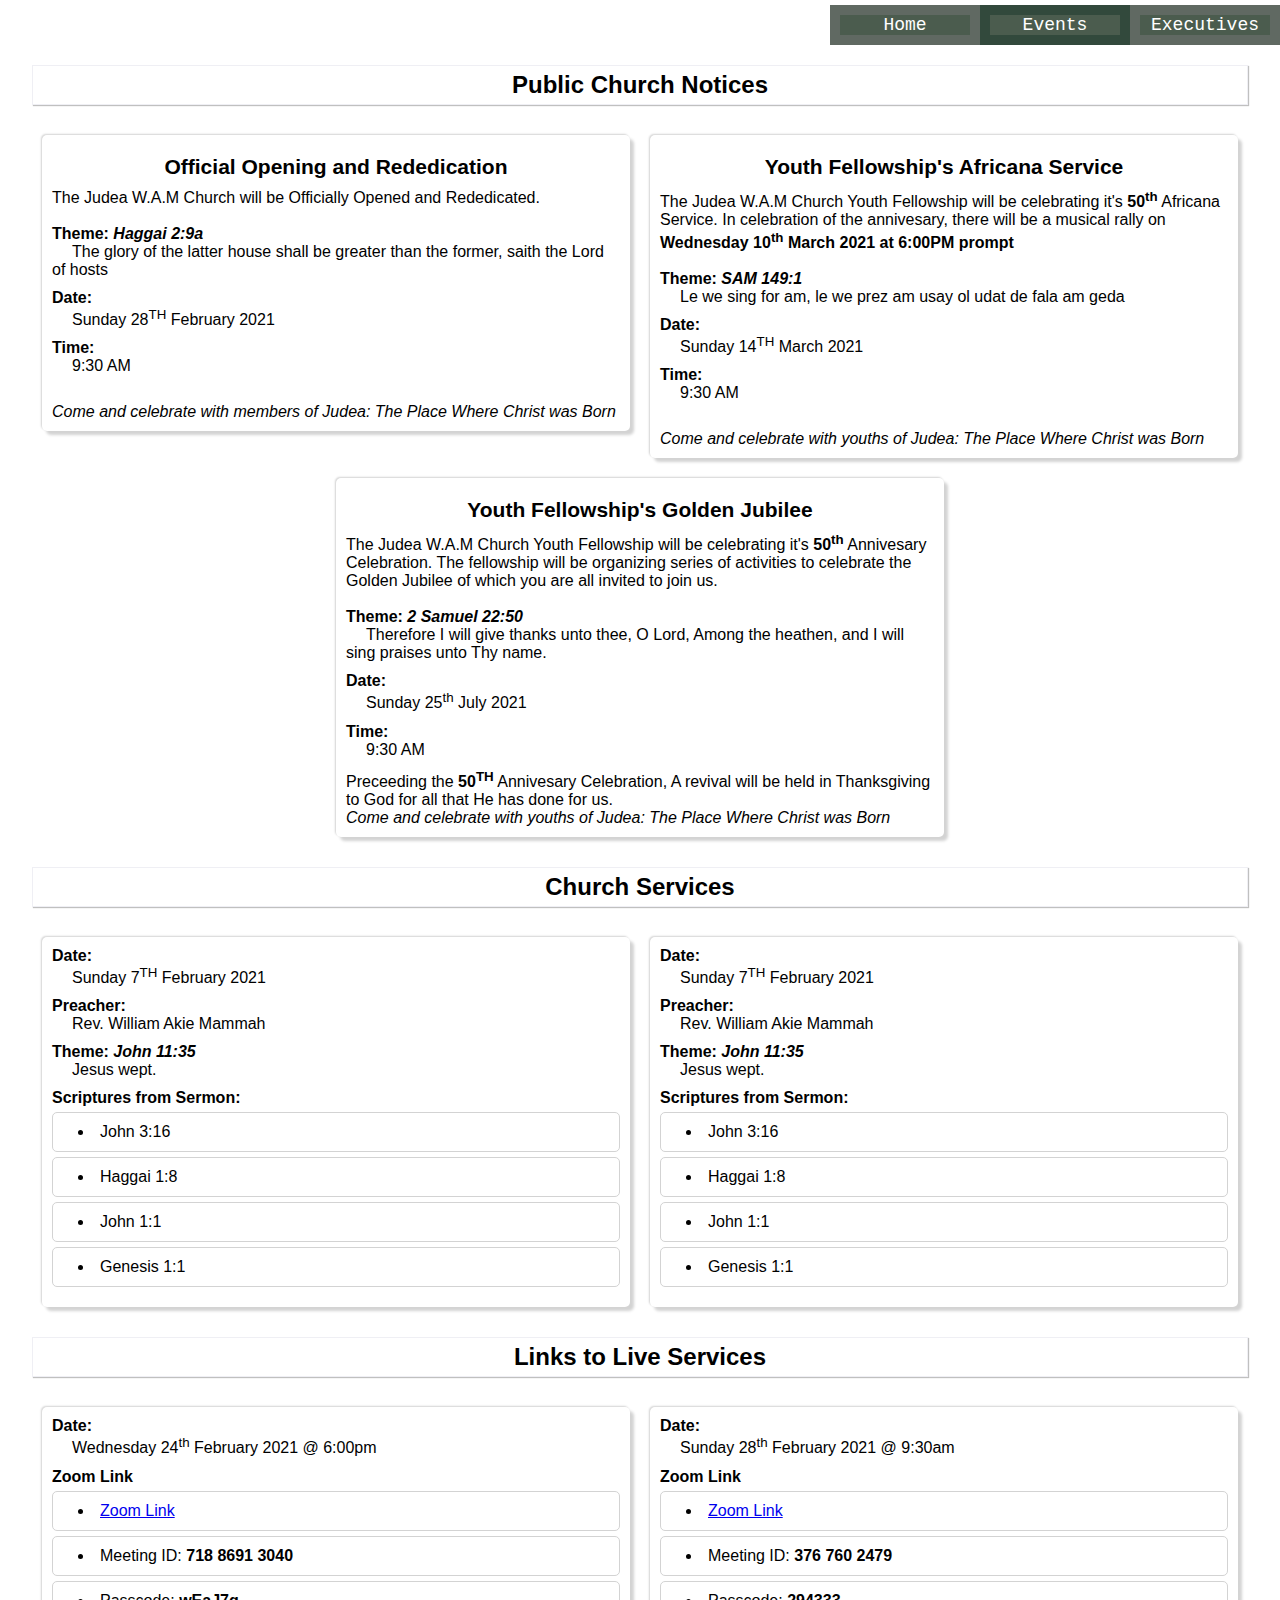
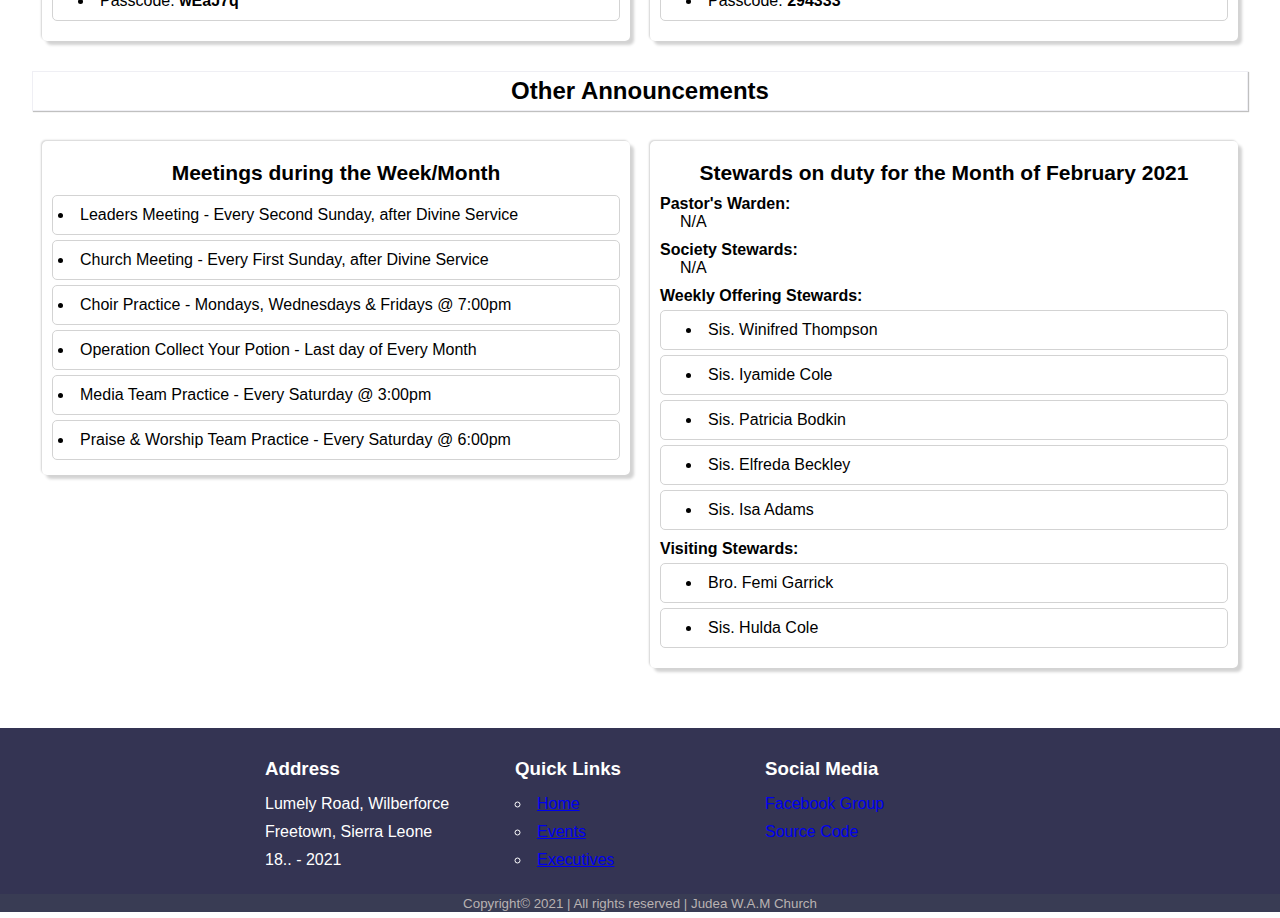
==== events.html @ 3f5f8a82 "Added some contacts and more executives, fixed some broken links" ====
<!DOCTYPE html>
<html lang="en">

<head>
    <meta charset="UTF-8">
    <meta name="viewport" content="width=device-width, initial-scale=1.0">
    <title>Events | Judea W.A.M Church</title>

    <!-- css files -->
    <link rel="stylesheet" href="css/general.css">
    <link rel="stylesheet" href="css/events.css">
</head>

<body>
    <nav>
        <ul>
            <li><a href="index.html">Home</a></li>
            <li class="active"><a href="events.html">Events</a></li>
            <li><a href="executives.html">Executives</a></li>
        </ul>
    </nav>

    <main>
        <section>
            <h2>Public Church Notices</h2>

            <div class="announcment-wrapper">
                <div class="announcment-item">
                    <h3>Official Opening and Rededication</h3>

                    <p>
                        The Judea W.A.M Church will be Officially Opened and Rededicated.
                    </p>
                    <br>

                    <dl>
                        <dt><strong>Theme: <i>Haggai 2:9a</i></strong></dt>
                        <dd>The glory of the latter house shall be greater than the former, saith the Lord of hosts</dd>

                        <dt><strong>Date:</strong></dt>
                        <dd>Sunday 28<sup>TH</sup> February 2021</dd>

                        <dt><strong>Time:</strong></dt>
                        <dd>9:30 AM</dd>
                    </dl><br>

                    <p><i>Come and celebrate with members of Judea: The Place Where Christ was Born</i></p>
                </div>

                <div class="announcment-item">
                    <h3>Youth Fellowship's Africana Service</h3>

                    <p>
                        The Judea W.A.M Church Youth Fellowship will be celebrating it's
                        <b>50<sup>th</sup></b> Africana Service.
                        In celebration of the annivesary, there will be a musical rally on
                        <strong>Wednesday 10<sup>th</sup> March 2021 at 6:00PM prompt</strong>
                    </p><br>

                    <dl>
                        <dt><strong>Theme: <i>SAM 149:1</i></strong></dt>
                        <dd>Le we sing for am, le we prez am usay ol udat de fala am geda</dd>

                        <dt><strong>Date:</strong></dt>
                        <dd>Sunday 14<sup>TH</sup> March 2021</dd>

                        <dt><strong>Time:</strong></dt>
                        <dd>9:30 AM</dd>
                    </dl><br>

                    <p><i>Come and celebrate with youths of Judea: The Place Where Christ was Born</i></p>
                </div>

                <div class="announcment-item jubilee">
                    <h3>Youth Fellowship's Golden Jubilee</h3>

                    <p>
                        The Judea W.A.M Church Youth Fellowship will be celebrating it's
                        <b>50<sup>th</sup></b> Annivesary Celebration.
                        The fellowship will be organizing series of activities to celebrate the Golden Jubilee
                        of which you are all invited to join us.
                    </p><br>

                    <dl>
                        <dt><strong>Theme: <i>2 Samuel 22:50</i></strong></dt>
                        <dd>Therefore I will give thanks unto thee, O Lord, Among the heathen, and I will sing praises
                            unto Thy name.</dd>

                        <dt><strong>Date:</strong></dt>
                        <dd>Sunday 25<sup>th</sup> July 2021</dd>

                        <dt><strong>Time:</strong></dt>
                        <dd>9:30 AM</dd>
                    </dl>

                    <p>Preceeding the <b>50<sup>TH</sup></b> Annivesary Celebration,
                        A revival will be held in Thanksgiving to God for all that He has done for us.
                        <br>
                        <i>Come and celebrate with youths of Judea: The Place Where Christ was Born</i>
                    </p>
                </div>
            </div>
        </section>

        <section>
            <h2>Church Services</h2>

            <div class="announcment-wrapper">
                <div class="announcment-item">
                    <dl>
                        <dt><strong>Date:</strong></dt>
                        <dd>Sunday 7<sup>TH</sup> February 2021</dd>

                        <dt><strong>Preacher:</strong></dt>
                        <dd>Rev. William Akie Mammah</dd>

                        <dt><strong>Theme: <i>John 11:35</i></strong></dt>
                        <dd>Jesus wept.</dd>

                        <dt><strong>Scriptures from Sermon:</strong></dt>
                        <dd>
                            <ul>
                                <li>John 3:16</li>
                                <li>Haggai 1:8</li>
                                <li>John 1:1</li>
                                <li>Genesis 1:1</li>
                            </ul>
                        </dd>
                    </dl>
                </div>

                <div class="announcment-item">
                    <dl>
                        <dt><strong>Date:</strong></dt>
                        <dd>Sunday 7<sup>TH</sup> February 2021</dd>

                        <dt><strong>Preacher:</strong></dt>
                        <dd>Rev. William Akie Mammah</dd>

                        <dt><strong>Theme: <i>John 11:35</i></strong></dt>
                        <dd>Jesus wept.</dd>

                        <dt><strong>Scriptures from Sermon:</strong></dt>
                        <dd>
                            <ul>
                                <li>John 3:16</li>
                                <li>Haggai 1:8</li>
                                <li>John 1:1</li>
                                <li>Genesis 1:1</li>
                            </ul>
                        </dd>
                    </dl>
                </div>
            </div>
        </section>

        <section>
            <h2>Links to Live Services</h2>

            <div class="announcment-wrapper">
                <div class="announcment-item">
                    <dl>
                        <dt><strong>Date:</strong></dt>
                        <dd>Wednesday 24<sup>th</sup> February 2021 @ 6:00pm</dd>

                        <dt><strong>Zoom Link</strong></dt>
                        <dd>
                            <ul>
                                <li>
                                    <a href="https://us04web.zoom.us/j/71886913040?pwd=ZmZhRWZRaHJoSkdhZ0pCdDlmcGg2dz09">
                                        Zoom Link</a></li>
                                <li>Meeting ID: <b>718 8691 3040</b></li>
                                <li>Passcode: <b>wEaJ7q</b></li>
                            </ul>
                        </dd>

                        <!-- <dt><strong>Facebook Live</strong></dt>
                        <dd>
                            <ul><li><a href="#">Facebook Live</a></li></ul>
                        </dd> -->

                    </dl>
                </div>

                <div class="announcment-item">
                    <dl>
                        <dt><strong>Date:</strong></dt>
                        <dd>Sunday 28<sup>th</sup> February 2021 @ 9:30am</dd>

                        <dt><strong>Zoom Link</strong></dt>
                        <dd>
                            <ul>
                                <li><a href="https://zoom.us/j/3767602479?pwd=OGM2a09iNFV0dnRwTVY5bVo1dDd2dz09">
                                    Zoom Link</a></li>
                                <li>Meeting ID: <b>376 760 2479</b></li>
                                <li>Passcode: <b>294333</b></li>
                            </ul>
                        </dd>

                        <!-- <dt><strong>Facebook Live</strong></dt>
                        <dd>
                            <ul><li><a href="#">Facebook Live</a></li></ul>
                        </dd> -->

                    </dl>
                </div>
            </div>
        </section>

        <section>
            <h2>Other Announcements</h2>

            <div class="announcment-wrapper other-notices">
                <div class="announcment-item">
                    <h3>Meetings during the Week/Month</h3>

                    <ul>
                        <li>Leaders Meeting - Every Second Sunday, after Divine Service</li>
                        <li>Church Meeting - Every First Sunday, after Divine Service</li>
                        <li>Choir Practice - Mondays, Wednesdays &amp; Fridays @ 7:00pm</li>
                        <li>Operation Collect Your Potion - Last day of Every Month</li>
                        <li>Media Team Practice - Every Saturday @ 3:00pm</li>
                        <li>Praise &amp; Worship Team Practice - Every Saturday @ 6:00pm</li>
                    </ul>
                </div>

                <div class="announcment-item">
                    <h3>Stewards on duty for the Month of February 2021</h3>

                    <dl>
                        <dt><strong>Pastor's Warden:</strong></dt>
                        <dd>N/A</dd>

                        <dt><strong>Society Stewards:</strong></dt>
                        <dd>N/A</dd>

                        <dt><strong>Weekly Offering Stewards:</strong></dt>
                        <dd>
                            <ul>
                                <li>Sis. Winifred Thompson</li>
                                <li>Sis. Iyamide Cole</li>
                                <li>Sis. Patricia Bodkin</li>
                                <li>Sis. Elfreda Beckley</li>
                                <li>Sis. Isa Adams</li>
                            </ul>
                        </dd>

                        <dt><strong>Visiting Stewards:</strong></dt>
                        <dd>
                            <ul>
                                <li>Bro. Femi Garrick</li>
                                <li>Sis. Hulda Cole</li>
                            </ul>
                        </dd>
                    </dl>
                </div>
            </div>
        </section>
    </main>

    <footer>
        <!-- footer contents -->
        <section>
            <!-- Address and active years -->
            <div class="address">
                <h3>Address</h3>

                <ul>
                    <li>Lumely Road, Wilberforce</li>
                    <li>Freetown, Sierra Leone</li>
                    <li>18.. - 2021</li>
                </ul>
            </div>

            <!-- sitemap / quick links -->
            <div class="quick-links">
                <h3>Quick Links</h3>

                <ul>
                    <li><a href="index.html">Home</a></li>
                    <li><a href="events.html">Events</a></li>
                    <li><a href="executives.html">Executives</a></li>
                </ul>
            </div>

            <!-- social media accounts -->
            <div class="social-media">
                <h3>Social Media</h3>

                <ul>
                    <li><a href="#">Facebook Group</a></li>
                    <!-- <li><a href="#">YouTube Channel</a></li> -->
                    <li><a href="#">Source Code</a></li>
                </ul>
            </div>
        </section>

        <!-- copyright -->
        <div class="copyright">
            <small>Copyright&copy; 2021 | All rights reserved | Judea W.A.M Church</small>
        </div>
    </footer>
</body>

</html>
---- css/general.css ----
*{
    margin: 0px;
    padding: 0px;
    box-sizing: border-box;
}

body{
    width: 100%;
    margin: 5px 0px;
    font-family: Arial, Helvetica, sans-serif;
}

/* NAVIGATION */
nav{
    background-color: white;
    position: sticky;
    top: 0px;
}

nav ul{
    display: flex;
    justify-content: flex-end;
    font-family: monospace;
    font-size: 18px;
    list-style-type: none;
}

nav ul li {
    width: 150px;
    text-align: center;
    background-color: rgb(96, 105, 98);
    padding: 10px;
}

nav ul li:hover{
    background-color: rgb(118, 111, 124);
}

.active{
    background-color: rgb(50, 73, 60);
}

nav ul a{
    color: white;
    text-decoration: none;
    display: block;
    background-color: rgb(75, 92, 78);
}


/* MAIN CONTENTS */
main{
    width: 95%;
    margin: auto;
}

/* FOOTER */
footer{
    background-color: rgb(52, 52, 83);
    color: white;
    margin-top: 50px;
    padding-top: 20px;
}

footer h3{
    margin-bottom: 10px;
}

footer section{
    display: flex;
    justify-content: center;
    padding: 10px 0px 20px 0px;
}

footer ul li{
    padding: 5px 0px;
}

footer section div{
    flex-basis: 250px;
}

.address ul li{
    list-style-type: none;
}

.quick-links ul li{
    list-style-position: inside;
    list-style-type: circle;
}

.quick-links ul li:hover{
    text-indent: 10px;   
}

.social-media ul li{
    list-style: none;
}

.social-media ul li a{
    text-decoration: none;
}

footer div.copyright{
    background-color: rgba(59, 63, 85, 0.747);
    color: rgb(184, 178, 178);
    text-align: center;
}
---- css/events.css ----
main section h2{
    text-align: center;
    margin: 20px 0px;
    border: 1px solid rgb(224, 224, 233, 0.5);
    padding: 5px 0px;  
    box-shadow: 1px 1px 1px silver;  
}

.announcment-wrapper{
    display: flex;
    justify-content: space-around;
    align-items: flex-start;
    flex-wrap: wrap;
}


.announcment-item h3{
    font-size: 21px;
    margin: 10px 0px;
    text-align: center;
}

.announcment-item{
    border-radius: 5px;
    flex: 1 1 47%;
    padding: 10px;
    margin: 10px;
    box-shadow: 4px 4px 3px lightgrey, -1px -1px 2px lightgrey;
}

.announcment-item dd{
    text-indent: 20px;
    margin-bottom: 10px;
}

.announcment-item ul li{
    border: 1px solid lightgrey;
    border-radius: 5px;
    height: max-content;
    padding: 10px 5px;
    margin: 5px 0px;
}

.jubilee{
    flex: 0 1 50%;
}

.announcment-item ul{
    list-style-position: inside;
}

.announcment-item ul li:hover{
    box-shadow: 2px 2px 2px grey;
    text-indent: 10px;
}


/* ============ MEDIA QUERIES ============= */
@media screen and (max-width: 770px){
    .other-notices div{
        flex-basis: 100%;
    }

    .jubilee{
        flex: 1 1 auto;
    }
}

@media screen and (max-width: 470px){
    .announcment-item{
        flex-basis: 100%;
    }
}
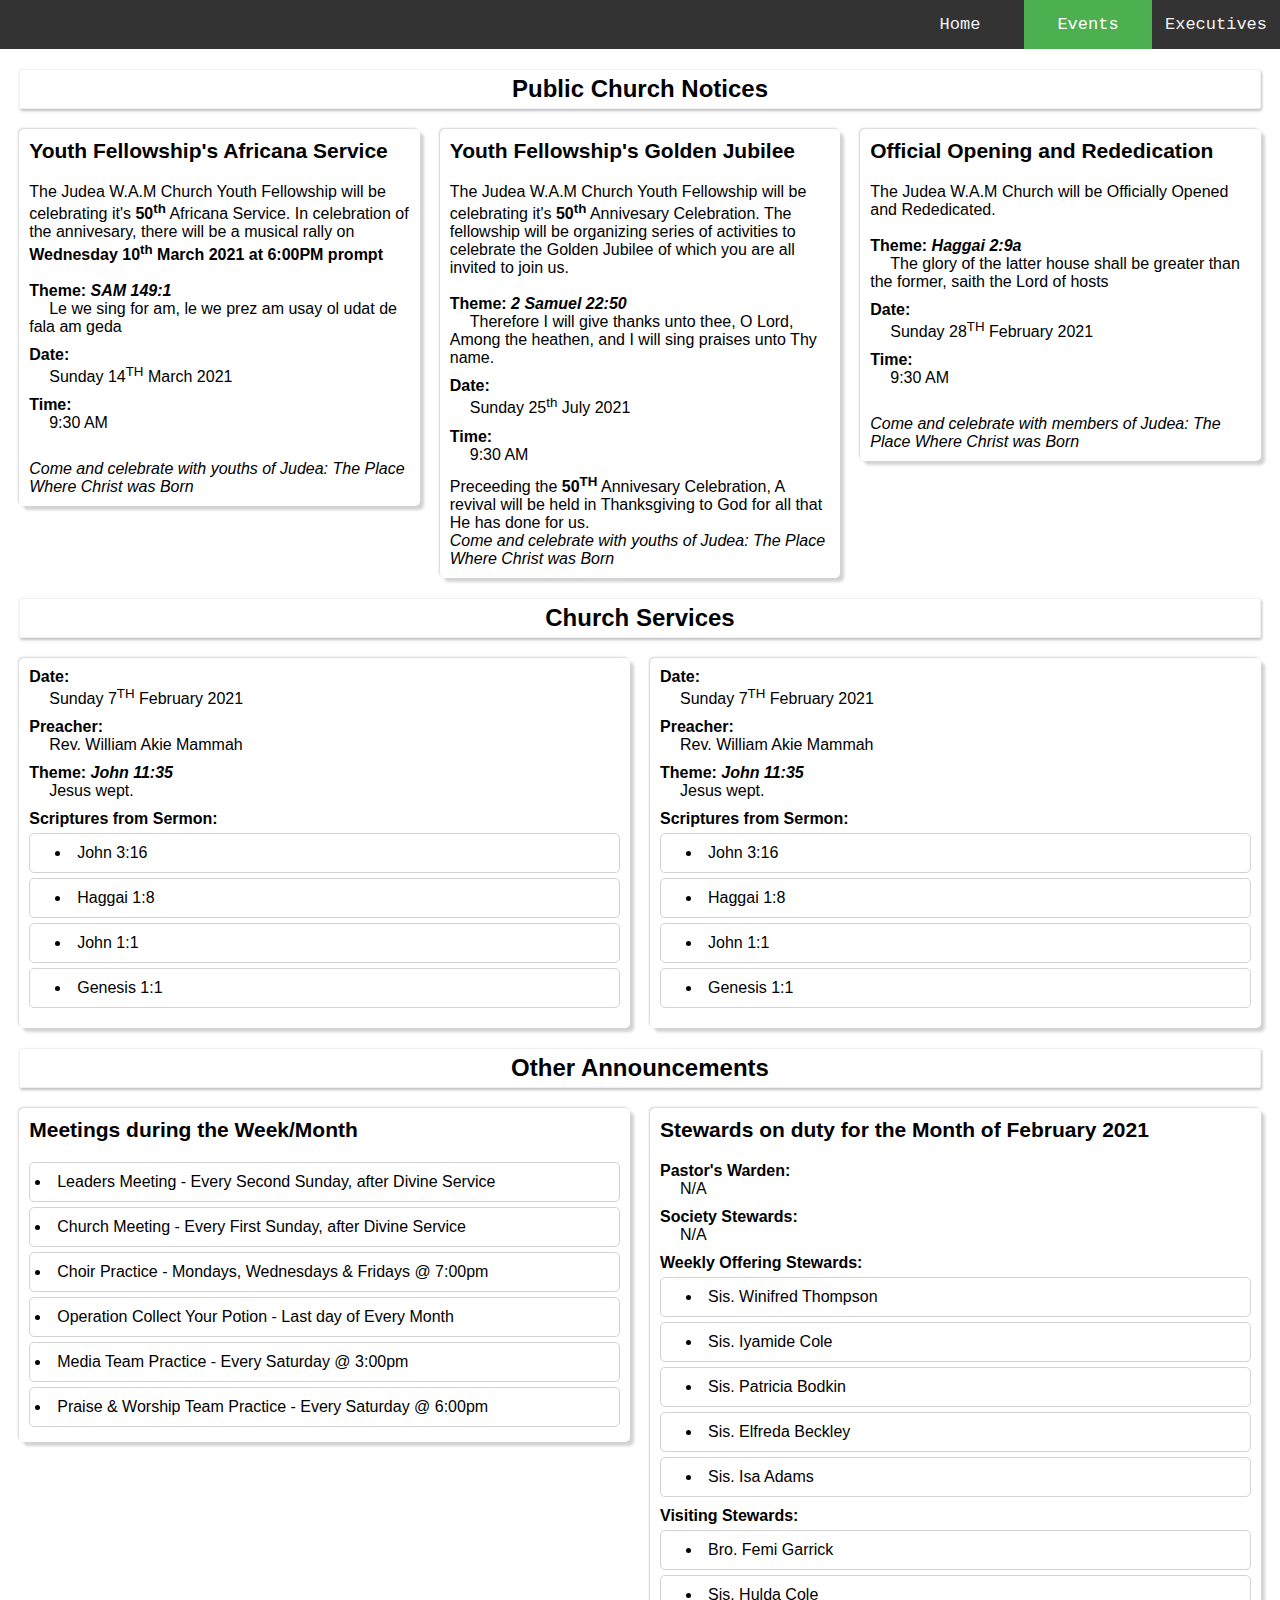
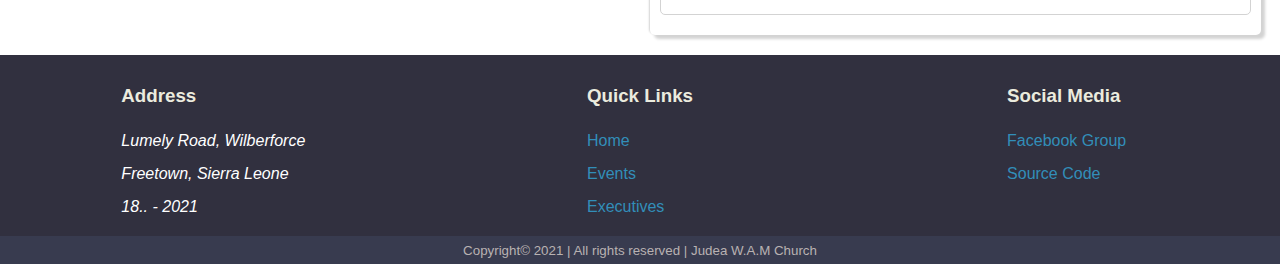
==== commit 3e5ae27e: "reduce code and replace most parts with grid" ====
--- a/events.html
+++ b/events.html
@@ -25,55 +25,34 @@
             <h2>Public Church Notices</h2>
 
             <div class="announcment-wrapper">
-                <div class="announcment-item">
-                    <h3>Official Opening and Rededication</h3>
-
-                    <p>
-                        The Judea W.A.M Church will be Officially Opened and Rededicated.
-                    </p>
-                    <br>
-
-                    <dl>
-                        <dt><strong>Theme: <i>Haggai 2:9a</i></strong></dt>
-                        <dd>The glory of the latter house shall be greater than the former, saith the Lord of hosts</dd>
-
-                        <dt><strong>Date:</strong></dt>
-                        <dd>Sunday 28<sup>TH</sup> February 2021</dd>
-
-                        <dt><strong>Time:</strong></dt>
-                        <dd>9:30 AM</dd>
-                    </dl><br>
-
-                    <p><i>Come and celebrate with members of Judea: The Place Where Christ was Born</i></p>
-                </div>
-
+                
                 <div class="announcment-item">
                     <h3>Youth Fellowship's Africana Service</h3>
-
+                    
                     <p>
                         The Judea W.A.M Church Youth Fellowship will be celebrating it's
                         <b>50<sup>th</sup></b> Africana Service.
                         In celebration of the annivesary, there will be a musical rally on
                         <strong>Wednesday 10<sup>th</sup> March 2021 at 6:00PM prompt</strong>
                     </p><br>
-
+                    
                     <dl>
                         <dt><strong>Theme: <i>SAM 149:1</i></strong></dt>
                         <dd>Le we sing for am, le we prez am usay ol udat de fala am geda</dd>
-
+                        
                         <dt><strong>Date:</strong></dt>
                         <dd>Sunday 14<sup>TH</sup> March 2021</dd>
 
                         <dt><strong>Time:</strong></dt>
                         <dd>9:30 AM</dd>
                     </dl><br>
-
+                    
                     <p><i>Come and celebrate with youths of Judea: The Place Where Christ was Born</i></p>
                 </div>
-
-                <div class="announcment-item jubilee">
+                
+                <div class="announcment-item">
                     <h3>Youth Fellowship's Golden Jubilee</h3>
-
+                    
                     <p>
                         The Judea W.A.M Church Youth Fellowship will be celebrating it's
                         <b>50<sup>th</sup></b> Annivesary Celebration.
@@ -85,20 +64,42 @@
                         <dt><strong>Theme: <i>2 Samuel 22:50</i></strong></dt>
                         <dd>Therefore I will give thanks unto thee, O Lord, Among the heathen, and I will sing praises
                             unto Thy name.</dd>
-
-                        <dt><strong>Date:</strong></dt>
-                        <dd>Sunday 25<sup>th</sup> July 2021</dd>
-
-                        <dt><strong>Time:</strong></dt>
-                        <dd>9:30 AM</dd>
-                    </dl>
-
-                    <p>Preceeding the <b>50<sup>TH</sup></b> Annivesary Celebration,
+                            
+                            <dt><strong>Date:</strong></dt>
+                            <dd>Sunday 25<sup>th</sup> July 2021</dd>
+                            
+                            <dt><strong>Time:</strong></dt>
+                            <dd>9:30 AM</dd>
+                        </dl>
+
+                        <p>Preceeding the <b>50<sup>TH</sup></b> Annivesary Celebration,
                         A revival will be held in Thanksgiving to God for all that He has done for us.
                         <br>
                         <i>Come and celebrate with youths of Judea: The Place Where Christ was Born</i>
                     </p>
                 </div>
+
+                <div class="announcment-item">
+                    <h3>Official Opening and Rededication</h3>
+
+                    <p>
+                        The Judea W.A.M Church will be Officially Opened and Rededicated.
+                    </p>
+                    <br>
+
+                    <dl>
+                        <dt><strong>Theme: <i>Haggai 2:9a</i></strong></dt>
+                        <dd>The glory of the latter house shall be greater than the former, saith the Lord of hosts</dd>
+
+                        <dt><strong>Date:</strong></dt>
+                        <dd>Sunday 28<sup>TH</sup> February 2021</dd>
+
+                        <dt><strong>Time:</strong></dt>
+                        <dd>9:30 AM</dd>
+                    </dl><br>
+
+                    <p><i>Come and celebrate with members of Judea: The Place Where Christ was Born</i></p>
+                </div>
             </div>
         </section>
 
@@ -149,59 +150,6 @@
                                 <li>Genesis 1:1</li>
                             </ul>
                         </dd>
-                    </dl>
-                </div>
-            </div>
-        </section>
-
-        <section>
-            <h2>Links to Live Services</h2>
-
-            <div class="announcment-wrapper">
-                <div class="announcment-item">
-                    <dl>
-                        <dt><strong>Date:</strong></dt>
-                        <dd>Wednesday 24<sup>th</sup> February 2021 @ 6:00pm</dd>
-
-                        <dt><strong>Zoom Link</strong></dt>
-                        <dd>
-                            <ul>
-                                <li>
-                                    <a href="https://us04web.zoom.us/j/71886913040?pwd=ZmZhRWZRaHJoSkdhZ0pCdDlmcGg2dz09">
-                                        Zoom Link</a></li>
-                                <li>Meeting ID: <b>718 8691 3040</b></li>
-                                <li>Passcode: <b>wEaJ7q</b></li>
-                            </ul>
-                        </dd>
-
-                        <!-- <dt><strong>Facebook Live</strong></dt>
-                        <dd>
-                            <ul><li><a href="#">Facebook Live</a></li></ul>
-                        </dd> -->
-
-                    </dl>
-                </div>
-
-                <div class="announcment-item">
-                    <dl>
-                        <dt><strong>Date:</strong></dt>
-                        <dd>Sunday 28<sup>th</sup> February 2021 @ 9:30am</dd>
-
-                        <dt><strong>Zoom Link</strong></dt>
-                        <dd>
-                            <ul>
-                                <li><a href="https://zoom.us/j/3767602479?pwd=OGM2a09iNFV0dnRwTVY5bVo1dDd2dz09">
-                                    Zoom Link</a></li>
-                                <li>Meeting ID: <b>376 760 2479</b></li>
-                                <li>Passcode: <b>294333</b></li>
-                            </ul>
-                        </dd>
-
-                        <!-- <dt><strong>Facebook Live</strong></dt>
-                        <dd>
-                            <ul><li><a href="#">Facebook Live</a></li></ul>
-                        </dd> -->
-
                     </dl>
                 </div>
             </div>
@@ -289,8 +237,7 @@
 
                 <ul>
                     <li><a href="#">Facebook Group</a></li>
-                    <!-- <li><a href="#">YouTube Channel</a></li> -->
-                    <li><a href="#">Source Code</a></li>
+                    <li><a href="https://github.com/benjithorpe/judea-wam-sl-website">Source Code</a></li>
                 </ul>
             </div>
         </section>
@@ -302,4 +249,4 @@
     </footer>
 </body>
 
-</html>+</html>
--- a/css/general.css
+++ b/css/general.css
@@ -5,104 +5,125 @@
 }
 
 body{
-    width: 100%;
-    margin: 5px 0px;
-    font-family: Arial, Helvetica, sans-serif;
+    font-family: Arial, 'Trebuchet MS', Arial, Helvetica, sans-serif;
 }
 
 /* NAVIGATION */
 nav{
-    background-color: white;
     position: sticky;
     top: 0px;
 }
-
+    
 nav ul{
+    background-color: #333;
+    overflow: hidden;
     display: flex;
     justify-content: flex-end;
-    font-family: monospace;
+    font-family: monospace, Arial;
     font-size: 18px;
     list-style-type: none;
 }
 
 nav ul li {
-    width: 150px;
-    text-align: center;
-    background-color: rgb(96, 105, 98);
-    padding: 10px;
+    flex: 0 1 10%;
 }
 
-nav ul li:hover{
-    background-color: rgb(118, 111, 124);
-}
-
-.active{
-    background-color: rgb(50, 73, 60);
+.active a{
+    background-color: #4CAF50;
+    color: white;
 }
 
 nav ul a{
-    color: white;
+    display: block;
+    padding: 15px 0px;
+    color: #f2f2f2;
+    text-align: center;
     text-decoration: none;
-    display: block;
-    background-color: rgb(75, 92, 78);
+    font-size: 17px;
+}
+
+nav ul a:hover{
+    background-color: #ddd;
+    color: black;
 }
 
 
 /* MAIN CONTENTS */
 main{
-    width: 95%;
-    margin: auto;
+    width: 97%;
+    margin: 20px auto;
 }
+
 
 /* FOOTER */
 footer{
-    background-color: rgb(52, 52, 83);
+    background-color: rgb(49, 48, 63);
     color: white;
-    margin-top: 50px;
-    padding-top: 20px;
 }
 
 footer h3{
-    margin-bottom: 10px;
+    color: rgb(235, 235, 222);
+    margin: 20px 0px;
+    text-align: left;
 }
 
 footer section{
-    display: flex;
-    justify-content: center;
-    padding: 10px 0px 20px 0px;
+    display: grid;
+    grid-template-columns: repeat(auto-fit, minmax(300px, 1fr));
+    justify-items: center;
+    grid-gap: 20px;
+    padding: 10px;
+}
+
+footer ul{
+    list-style-type: none;
 }
 
 footer ul li{
     padding: 5px 0px;
+    margin: 5px 0px;
 }
 
-footer section div{
-    flex-basis: 250px;
-}
-
-.address ul li{
-    list-style-type: none;
+.address ul{
+    font-style: italic;
 }
 
 .quick-links ul li{
     list-style-position: inside;
-    list-style-type: circle;
+    list-style-type: none;
 }
 
-.quick-links ul li:hover{
-    text-indent: 10px;   
+.quick-links a{
+    color: rgb(50, 142, 185);
+    text-decoration: none;
 }
 
 .social-media ul li{
-    list-style: none;
+    list-style-type: none;
 }
 
 .social-media ul li a{
     text-decoration: none;
+    color: rgb(50, 142, 185);
 }
 
-footer div.copyright{
+.social-media ul li a:hover{
+    font-style: italic;
+    text-decoration: underline;
+}
+
+.copyright{
     background-color: rgba(59, 63, 85, 0.747);
+    text-align: center;
     color: rgb(184, 178, 178);
-    text-align: center;
+    padding: 5px 0px;
 }
+
+
+
+/* ============ MEDIA QUERIES ============= */
+@media (max-width: 800px){
+    nav ul li{
+        flex: 1 1 auto;
+    }
+}
--- a/css/events.css
+++ b/css/events.css
@@ -2,30 +2,27 @@
     text-align: center;
     margin: 20px 0px;
     border: 1px solid rgb(224, 224, 233, 0.5);
+    border-radius: 2px;
     padding: 5px 0px;  
-    box-shadow: 1px 1px 1px silver;  
+    box-shadow: 1px 2px 3px silver;  
 }
 
 .announcment-wrapper{
-    display: flex;
-    justify-content: space-around;
-    align-items: flex-start;
-    flex-wrap: wrap;
+    display: grid;
+    grid-template-columns: repeat(auto-fit, minmax(400px, 1fr));
+    grid-gap: 20px;
 }
 
+.announcment-item{
+    height: max-content;
+    border-radius: 5px;
+    padding: 10px;
+    box-shadow: 4px 4px 3px lightgrey, -1px -1px 2px lightgrey;
+}
 
 .announcment-item h3{
     font-size: 21px;
-    margin: 10px 0px;
-    text-align: center;
-}
-
-.announcment-item{
-    border-radius: 5px;
-    flex: 1 1 47%;
-    padding: 10px;
-    margin: 10px;
-    box-shadow: 4px 4px 3px lightgrey, -1px -1px 2px lightgrey;
+    margin-bottom: 20px;
 }
 
 .announcment-item dd{
@@ -41,10 +38,6 @@
     margin: 5px 0px;
 }
 
-.jubilee{
-    flex: 0 1 50%;
-}
-
 .announcment-item ul{
     list-style-position: inside;
 }
@@ -53,21 +46,3 @@
     box-shadow: 2px 2px 2px grey;
     text-indent: 10px;
 }
-
-
-/* ============ MEDIA QUERIES ============= */
-@media screen and (max-width: 770px){
-    .other-notices div{
-        flex-basis: 100%;
-    }
-
-    .jubilee{
-        flex: 1 1 auto;
-    }
-}
-
-@media screen and (max-width: 470px){
-    .announcment-item{
-        flex-basis: 100%;
-    }
-} 
